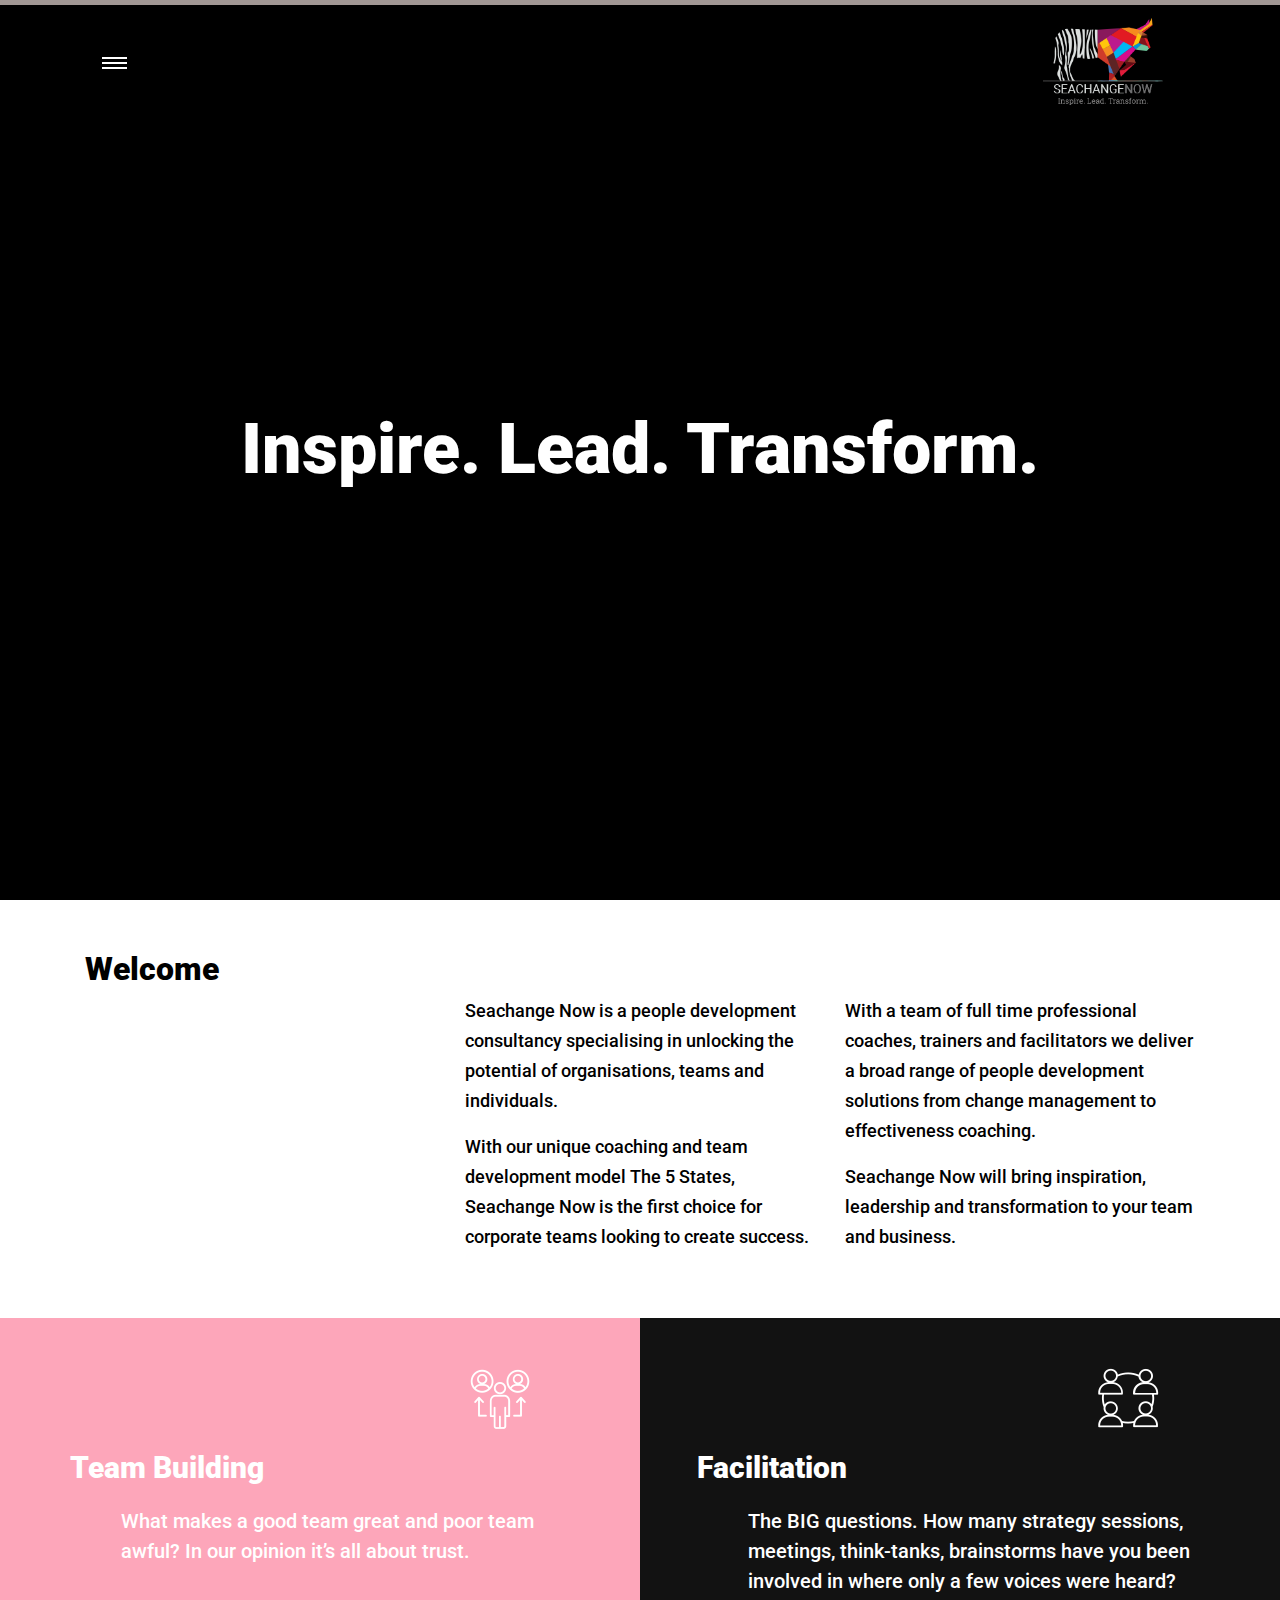
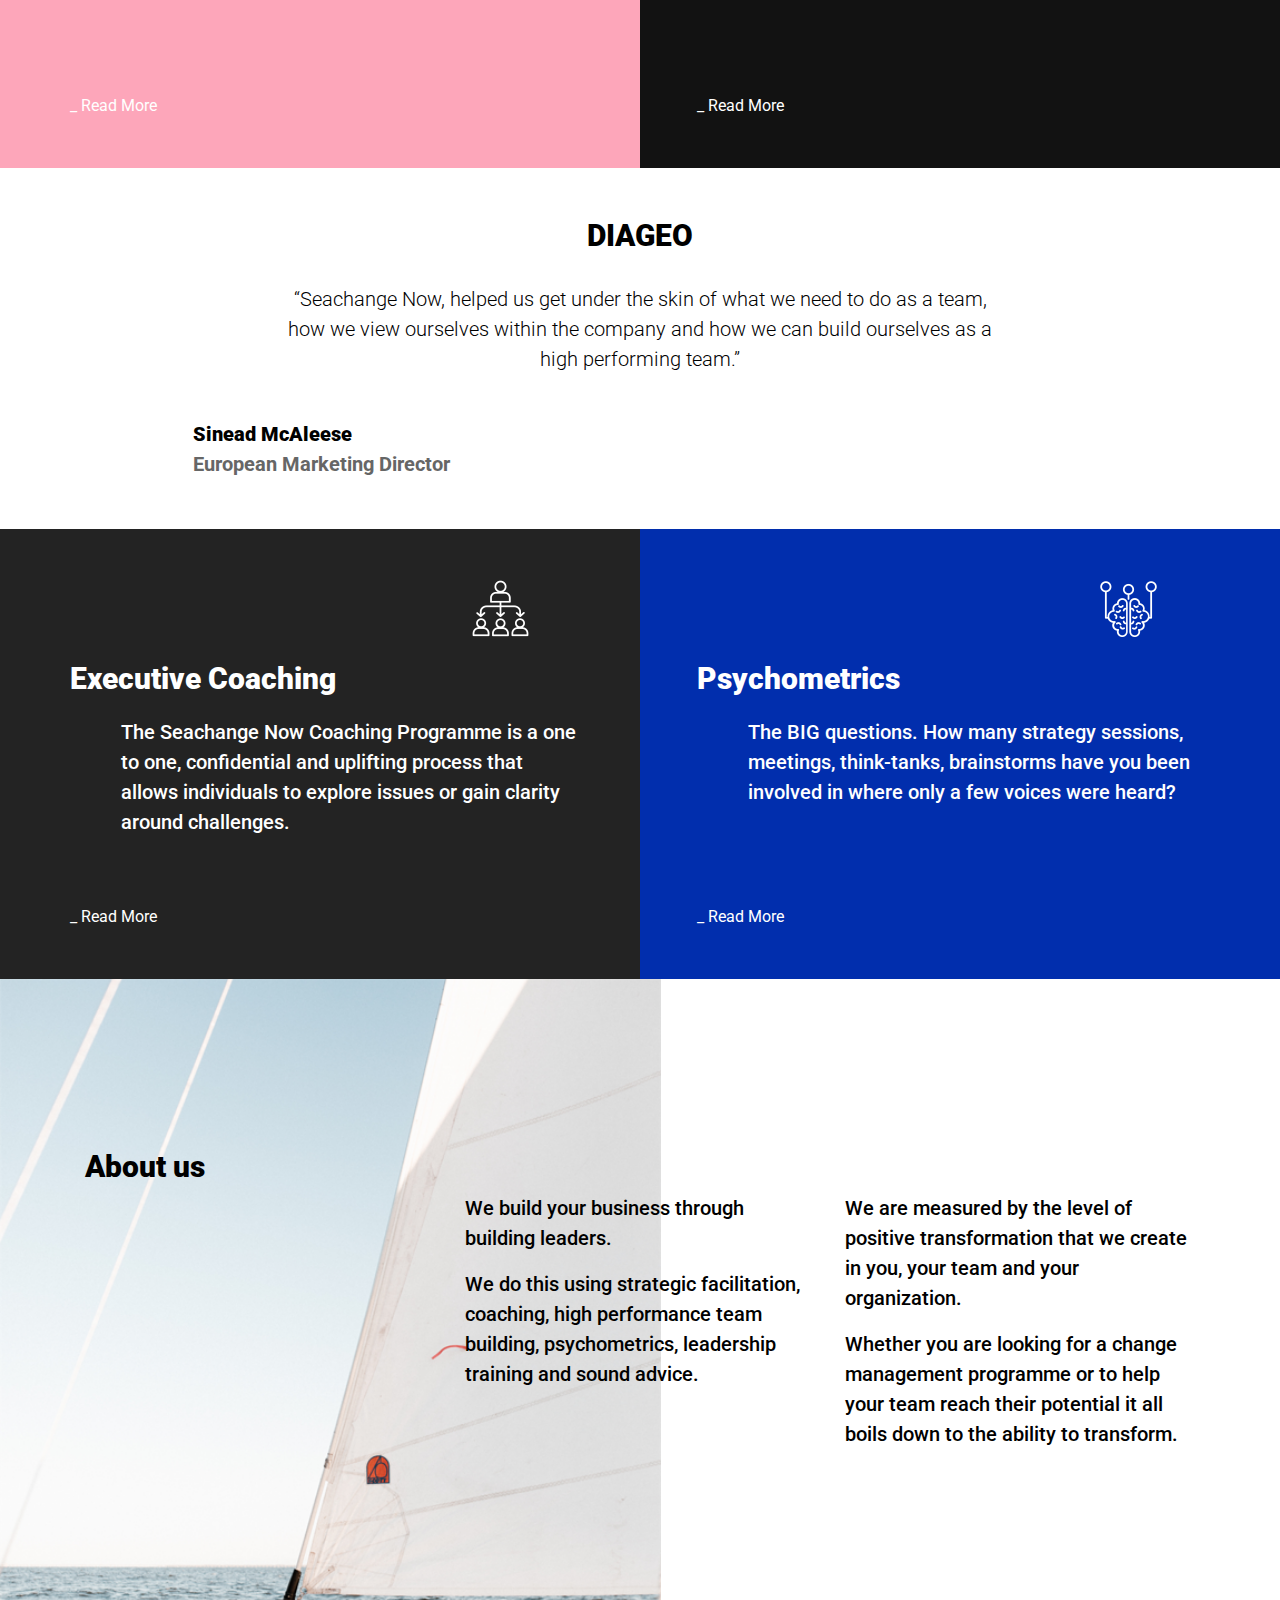
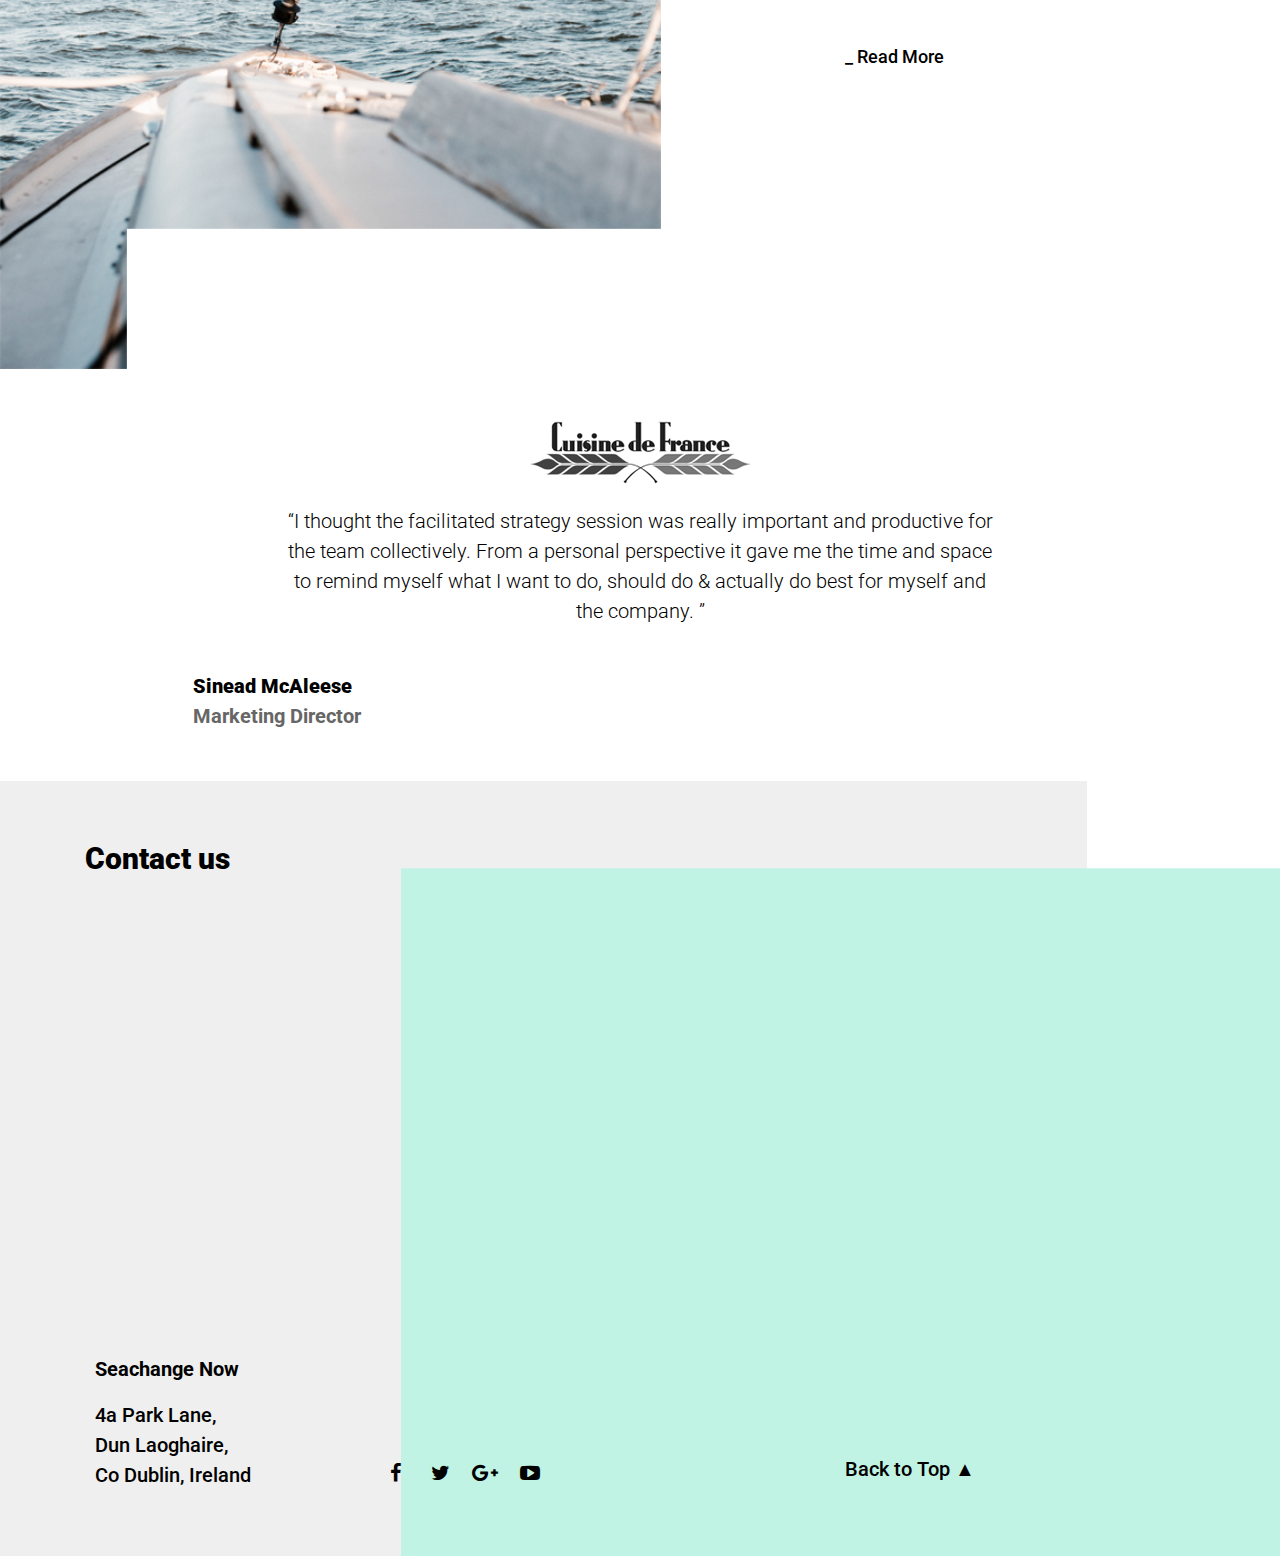
==== index.html @ 1ea8738c "done" ====
<!DOCTYPE html>
<html lang="en">
   <head>
      <meta charset="utf-8">
      <meta http-equiv="X-UA-Compatible" content="IE=edge">
      <meta name="viewport" content="width=device-width, initial-scale=1">
      <title>Seachang Now </title>
      <link href="css/bootstrap.min.css" rel="stylesheet">
      <link href="css/normalize.min.css" rel="stylesheet">
      <link href="css/style.css" rel="stylesheet">
      <link href="css/font-awesome.min.css" rel="stylesheet">
   </head>
   <body>
      <header>
         <div class="wrapper">
            <div class="top-header" id="header">
               <div class="container">
                  <nav class="navbar navbar-expand-md ">
                     <button class="navbar-toggler" type="button" data-toggle="collapse" data-target="#collapsibleNavbar">
                     <span class="navbar-toggler-icon"></span>
                     </button>
                     <!-- Brand -->
                     <a class="navbar-brand" href="#"><img src="images/logo.png" alt="logo"></a>
                     <!-- Navbar links -->
                     <div class="collapse navbar-collapse" id="collapsibleNavbar">
                        <ul class="navbar-nav">
                           <li class="nav-item">
                              <a class="nav-link" href="#">Home</a>
                           </li>
                           <li class="nav-item">
                              <a class="nav-link" href="#">About</a>
                           </li>
                           <li class="nav-item">
                              <a class="nav-link" href="#">Leaders</a>
                           </li>
                           <li class="nav-item">
                              <a class="nav-link" href="#">Contact</a>
                           </li>
                        </ul>
                     </div>
                  </nav>
               </div>
            </div>
            <div class="caption">
               <h2>Inspire. Lead. Transform.</h2>
            </div>
         </div>
      </header>
      <!-- =========================Header End=========================-->
      <Section class="welcome" id="">
         <div class="container">
            <h2>Welcome</h2>
            <div class="row">
               <div class="col-md-4 col-12 offset-md-4 offset-col-0">
                  <p>Seachange Now is a people development consultancy specialising in unlocking the potential of organisations, teams and individuals.</p>
                  <p>With our unique coaching and team development model The 5 States, Seachange Now is the first choice
                     for corporate teams looking to create success.
                  </p>
               </div>
               <div class="col-md-4 col-12 ">
                  <p>With a team of full time professional coaches, trainers and facilitators we deliver a broad range of people development solutions from change management to effectiveness coaching.</p>
                  <p> Seachange Now will bring inspiration, leadership and transformation to your team and business.</p>
               </div>
            </div>
         </div>
      </section>
      <!-- =========================About End=========================-->
      <section class="services">
         <div class="col6">
            <div class="left-sec">
               <div class="containr-l">
                  <div class="inner-section">
                     <img src="images/team-icon.png" alt="icons">
                     <h3>Team Building</h3>
                     <p>What makes a good team great and poor team awful? In our opinion it’s all about trust.</p>
                     <a href="#">_ Read More</a>
                  </div>
               </div>
            </div>
         </div>
         <div class="col6">
            <div class="right-sec">
               <div class="containr-r">
                  <div class="inner-section">
                     <img src="images/fac-icon.png" alt="icons">
                     <h3>Facilitation</h3>
                     <p>The BIG questions. How many strategy sessions, meetings, think-tanks, brainstorms have you been involved in where only a few voices
                        were heard?
                     </p>
                     <a href="#">_ Read More</a>
                  </div>
               </div>
            </div>
         </div>
      </section>
      <!-- =========================services End=========================-->
      <section class="test">
         <div class="container text-center">
            <div class="col-sm-10 offset-sm-1 offset-col-0">
               <h3>diageo</h3>
               <p>“Seachange Now, helped us get under the skin of what we need to do as a team, how we view ourselves within the company and how we can build ourselves as a high performing team.” </p>
               <p class="name"><b>Sinead McAleese</b></p>
               <p class="pos">European Marketing Director</p>
            </div>
         </div>
      </section>
      <!-- =========================test End=========================-->
      <section class="services mr-b-0">
         <div class="col6">
            <div class="left-sec blk">
               <div class="containr-l ">
                  <div class="inner-section">
                     <img src="images/ex-icon.png" alt="icons">
                     <h3>Executive Coaching</h3>
                     <p>The Seachange Now Coaching Programme is a one to one, confidential and uplifting process that allows individuals to explore issues or gain clarity around challenges. </p>
                     <a href="#">_ Read More</a>
                  </div>
               </div>
            </div>
         </div>
         <div class="col6">
            <div class="right-sec blu">
               <div class="containr-r ">
                  <div class="inner-section">
                     <img src="images/psy-icon.png" alt="icons">
                     <h3>Psychometrics</h3>
                     <p>The BIG questions. How many strategy sessions, meetings, think-tanks, brainstorms have you been involved in where only a few voices
                        were heard?
                     </p>
                     <a href="#">_ Read More</a>
                  </div>
               </div>
            </div>
         </div>
      </section>
      <!-- =========================services End=========================-->
      <section class="about">
         <div class="container">
         <h2>About us</h2>
         <div class="row">
            <div class="col-md-4 offset-md-4 offset-col-0">
               <p>We build your business through building leaders.</p>
               <p>We do this using strategic facilitation, coaching, high performance team building, psychometrics, leadership training and sound advice.</p>
            </div>
            <div class="col-md-4 ">
               <p>We are measured by the level of positive transformation that we create in you, your team and your organization.</p>
               <p>Whether you are looking for a change management programme or to help your team reach their potential it all boils down to the ability to transform.</p>
               <a href="#">_ Read More</a> 
            </div>
         </div>
      </section>
      <section class="test">
         <div class="container text-center">
            <div class="col-sm-10 offset-sm-1 offset-col-0">
               <img src="images/logo1.png" alt="logo1">
               <p>“I thought the facilitated strategy session was really important and productive for the team collectively. From a personal perspective it gave me the time and space to remind myself what I want to do, should do & actually do best for myself and the company. ”  </p>
               <p class="name"><b>Sinead McAleese</b></p>
               <p class="pos">Marketing Director</p>
            </div>
         </div>
      </section>
      <footer>
         <div class="container">
            <div class="row">
               <div class="col-md-8">
                  <div class="map">
                     <h2>Contact us</h2>
                     <iframe src="https://www.google.com/maps/embed?pb" width="" height="" frameborder="0" style="border:0" allowfullscreen></iframe>
                  </div>
               </div>
            </div>
            <div class="row">
               <div class="col-md-3">
                  <div class="contact-us">
                     <p><b>Seachange Now</b></p>
                     <ul>
                        <li>4a Park Lane,</li>
                        <li>Dun Laoghaire,</li>
                        <li>Co Dublin, Ireland</li>
                     </ul>
                  </div>
               </div>
               <div class="col-md-5">
                  <ul class="list-inline social">
                     <li><a href="" class="icon-facebook fa-facebook"></a></li>
                     <li><a href="" class="icon-twitter fa-twitter"></a></li>
                     <li><a href="" class="icon-google-plus fa-google-plus"></a></li>
                     <li><a href="" class="icon-youtube-play fa-youtube-play"></a></li>
                  </ul>
               </div>
               <div class="col-md-3">
                  <a href="#header" id="backToTop">Back to Top ▲</a>
               </div>
            </div>
         </div>
      </footer>
      <script src="js/jquery.min.js"></script>
      <script src="js/popper.min.js"></script>
      <script src="js/bootstrap.min.js"></script>
      <script>
         jQuery(document).ready(function($){
             $(window).scroll(function(){
                 if ($(this).scrollTop() > 50) {
                     $('#backToTop').fadeIn('slow');
                 } else {
                     $('#backToTop').fadeOut('slow');
                 }
             });
             $('#backToTop').click(function(){
                 $("html, body").animate({ scrollTop: 0 }, 500);
                 return false;
             });
         });
      </script>
   </body>
</html>
---- css/style.css ----
@import url('https://fonts.googleapis.com/css?family=Roboto:300,400,500,700,900');
* {
	box-sizing: border-box
}

body {
	font-family: 'Roboto', sans-serif;
}


/**======================Header============================**/

.wrapper {
	background: #000;
	position: relative;
	min-height: 100vh;
	border-top: 5px solid #a19794
}

.top-header .navbar-expand-md .navbar-toggler {
	display: block
}

.top-header .navbar-expand-md {
	justify-content: space-between;
	position: relative;
}

.top-header .navbar-expand-md .navbar-collapse {
	display: none !important;
	position: absolute;
	z-index: 99;
	background: #fff;
	left: 15px;
	width: 0;
	transition: .5s ease;
	top: 90px;
}

.top-header .navbar-expand-md .navbar-collapse.show:before {
	content: "";
	border-width: 0 12px 12px 12px;
	border-style: solid;
	border-color: transparent transparent #fff transparent;
	height: 0;
	width: 0;
	position: absolute;
	top: -12px;
	left: 8%;
}

.top-header .navbar-expand-md .navbar-collapse.collapse.show {
	display: block !important;
	width: 180px;
	transition: width.5s ease;
}

.navbar-brand img {
	max-width: 120px
}

button:hover,
button:focus,
a:hover,
a:focus {
	outline: 0;
	text-decoration: none
}

.top-header .navbar-expand-md .navbar-nav {
	display: block;
	flex-direction: column
}

.top-header .navbar-expand-md .navbar-nav li a {
	color: #000
}

.top-header .navbar-expand-md .navbar-toggler-icon {
	height: 2px;
	width: 25px;
	background: #fff;
	padding: 0;
	position: relative
}

.top-header .navbar-expand-md .navbar-toggler {
	padding: 0
}

.top-header .navbar-expand-md .navbar-toggler-icon:after,
.top-header .navbar-expand-md .navbar-toggler-icon:before {
	height: 2px;
	width: 25px;
	background: #fff;
	content: "";
	display: block;
	position: absolute;
}

.top-header .navbar-expand-md .navbar-toggler-icon:after {
	top: 5px;
}

.top-header .navbar-expand-md .navbar-toggler-icon:before {
	bottom: 5px;
}

.caption {
	text-align: center;
	position: absolute;
	top: 50%;
	left: 50%;
	transform: translate(-50%, -50%);
	width: 100%
}

.caption h2 {
	color: #fff;
	font-size: 70px;
	font-weight: 900;
}


/**==========================welcome section==========================**/

section {
	margin: 50px 0
}

.welcome h2 {
	font-weight: 900;
	color: #000
}

.welcome p {
	font-size: 18px;
	font-weight: 500;
	color: #000;
	line-height: 30px
}


/**==========================service section==========================**/

.left-sec {
	width: 100%;
	min-height: 450px;
	background: #fda6ba
}

.right-sec {
	width: 100%;
	min-height: 450px;
	background: #121212
}

.services {
	display: flex;
	flex-wrap: wrap;
	position: relative
}

.col6 {
	width: 50%;
	color: #fff
}

.containr-l {
	width: 570px;
	padding: 50px 0px;
	float: right;
	text-align: right
}

.containr-r {
	width: 570px;
	padding: 50px 0px;
	float: left;
	text-align: right
}

.containr-l .inner-section {
	width: 90%
}

.containr-l .inner-section img {
	margin-right: 10%
}

.containr-r .inner-section img {
	margin-right: 10%
}

.containr-r .inner-section {
	width: 90%;
	float: right
}

.containr-l p {
	margin-left: 10%;
	width: 90%;
	font-size: 20px;
	line-height: 30px;
	font-weight: 500;
}

.containr-r p {
	font-size: 20px;
	line-height: 30px;
	font-weight: 500;
	margin-left: 10%;
}

.containr-l h3,
.containr-r h3 {
	font-size: 30px;
	color: #fff;
	font-weight: 900;
	margin: 20px 0
}

.containr-l p,
.containr-l h3,
.containr-l a {
	text-align: left;
	display: block;
	color: #fff
}

.containr-r p,
.containr-r h3,
.containr-r a {
	text-align: left;
	display: block;
	color: #fff
}

.containr-r a,
.containr-l a {
	position: absolute;
	bottom: 50px
}

.containr-r a:hover,
.containr-l a:hover {
	letter-spacing: 2px;
	transition: .4s ease;
}

.about a:hover {
	letter-spacing: 2px;
	transition: .4s ease;
}


/**==================test==========================**/

.test h3 {
	font-size: 30px;
	color: #000;
	text-transform: uppercase;
	font-weight: 900;
	margin: 10px 0px 30px
}

.test p {
	font-size: 20px;
	line-height: 30px;
	font-weight: 300;
	color: #000;
	margin: 10px auto 45px;
	width: 80%;
}

.test p.name,
.test p.pos {
	text-align: left;
	margin: 0px 0;
	font-weight: 700;
	width: 100%
}

.test p.pos {
	color: #666
}


/**==================serv==========================**/

.blk {
	background: #232323
}

.blu {
	background: #012ead
}


/**========================about===========================**/

.mr-b-0 {
	margin-bottom: 0
}

.about {
	background: url(../images/about-img.png)no-repeat;
	margin: 0;
	background-size: contain;
	min-height: 990px;
	padding: 170px 0;
	position: relative
}

.about h2 {
	font-size: 30px;
	color: #000;
	font-weight: 900
}

.about p {
	font-size: 20px;
	color: #000;
	font-weight: 500;
	line-height: 30px
}

.about a {
	color: #000;
	font-size: 18px;
	font-weight: 500;
	position: absolute;
	top: 450px
}


/**===============================footer====================**/

footer {
	position: relative;
	background: url(../images/bg.png)no-repeat;
	width: 100%;
	background-size: cover;
	min-height: 600px;
	padding: 50px 0
}

.map h2 {
	font-size: 30px;
	color: #000;
	font-weight: 900;
	margin: 10px 0 30px
}

.contact-us {
	margin-top: 20px;
	margin-left: 10px
}

footer ul {
	list-style: none;
	padding: 0
}

footer p,
ul li {
	font-size: 20px;
	color: #000;
	font-weight: 500;
	line-height: 30px
}

.social {
	text-align: center;
	margin-top: 120px;
	padding: 0
}

.social li {
	height: 38px;
	width: 40px;
	border-radius: 50%;
	line-height: 38px;
	color: #000;
	text-align: center;
	font-size: 20px;
	overflow: hidden;
	-webkit-transition-duration: 0.7s;
	-moz-transition-duration: 0.7s;
	margin-left: 5px;
	-o-transition-duration: 0.7s;
	transition-duration: 0.7s;
	color: #000;
	float: left
}

.social li:hover {
	background: #000;
}

.social li a {
	color: #000;
	height: 200%;
	width: 100%;
	display: block;
	-webkit-transition-duration: top 0.7s;
	-moz-transition-duration: top 0.7s;
	-o-transition-duration: top 0.7s;
	transition-duration: 0.7s;
	position: relative;
	top: 0;
}

ul.social li:hover a {
	top: -37px;
	color: #fff
}

ul.social li a:after {
	text-align: center;
	position: absolute;
	width: inherit;
	height: 50%;
	left: 0;
	bottom: 0;
	line-height: 36px;
	color: #fff;
}

ul.social li a:hover {
	text-decoration: none
}

.icon-twitter::before,
.icon-twitter::after {
	content: "\f099";
	font-family: FontAwesome;
}

.icon-facebook::before,
.icon-facebook::after {
	content: "\f09a";
	font-family: FontAwesome;
}

.icon-google-plus::before,
.icon-google-plus::after {
	content: "\f0d5";
	font-family: FontAwesome;
}

.icon-youtube-play::before,
.icon-youtube-play::after {
	content: "\f16a";
	font-family: FontAwesome;
}

#backToTop {
	margin-top: 120px;
	color: #000;
	font-size: 20px;
	font-weight: 500;
	display: block
}

.map iframe {
	width: 750px;
	height: 420px
}


/**========responsive for large screen =========  **/

@media (min-width:1601px) {
	.about {
		min-height: 1320px;
	}
	.top-header .navbar-expand-md .navbar-toggler-icon {
		width: 30px;
		height: 3px;
	}
	.top-header .navbar-expand-md .navbar-toggler-icon:before {
		bottom: 7px;
		width: 30px;
		height: 3px;
	}
	.top-header .navbar-expand-md .navbar-toggler-icon:after {
		top: 7px;
		width: 30px;
		height: 3px;
	}
}


/**========responsive for medium screen tablet=========  **/

@media (min-width:992px) and ( max-width:1024px) {
	.map iframe {
		width: 550px;
		height: 320px
	}
	.social {
		margin-left: 65px
	}
	.containr-r,
	.containr-l {
		width: 480px
	}
	.navbar-brand img {
		max-width: 100px;
	}
	.about{
		min-height:710px
	}
	.about a{
		    top: 380px;

	}
}


/**========responsive for medium screen tablet=========  **/

@media (min-width:768px) and ( max-width:991px) {
	.navbar-brand img {
		max-width: 80px;
	}
	.caption h2 {
		font-size: 56px;
	}
	.containr-r,
	.containr-l {
		width: 360px
	}
	.about {
		min-height: 650px
	}
	.map iframe {
		width: 450px;
		height: 220px
	}
	.contact-us {
		margin-left: 0
	}
}


/** mobile responsive **/

@media ( max-width:767px) {
	.navbar-brand img {
		max-width: 50px;
	}
	.top-header .navbar-expand-md .navbar-nav {
		padding: 0 10px;
	}
	.top-header .navbar-expand-md .navbar-collapse {
		top: 60px;
	}
	.caption h2 {
		font-size: 40px
	}
	.welcome p {
		font-size: 15px;
		line-height: 20px
	}
	section {
		margin: 20px 0
	}
	.containr-l {
		width: 100%;
		padding: 0 15px
	}
	.containr-r {
		width: 100%;
		padding: 0 15px
	}
	.col6 {
		width: 100%;
	}
	.left-sec {
		padding: 20px 0;
		min-height: 330px;
	}
	.right-sec {
		padding: 20px 0;
		min-height: 330px;
	}
	.containr-r .inner-section {
		width: 100%
	}
	.containr-r a,
	.containr-l a {
		position: static;
	}
	.containr-r p,
	.containr-l p {
		font-size: 15px;
		line-height: 20px
	}
	.containr-l h3,
	.containr-r h3 {
		font-size: 22px
	}
	.test p {
		width: 100%;
		font-size: 15px;
		line-height: 20px
	}
	.about p {
		font-size: 15px;
		line-height: 20px
	}
	.about {
		min-height: 480px;
		background-size: cover
	}
	.about a {
		position: static
	}
	.map iframe {
		width: 650px;
		height: 300px
	}
	.social {
		margin-top: 20px
	}
	#backToTop {
		margin-top: 20px;
		float: right
	}
}


/**====mobile landsacpe=======**/

@media (min-width:570px) and ( max-width:767px) {
	.col6 {
		width: 50%;
	}
	.navbar-brand img {
		max-width: 70px;
	}
	.about {
		min-height: 400px
	}
	#backToTop {
		margin-top: -30px;
	}
}
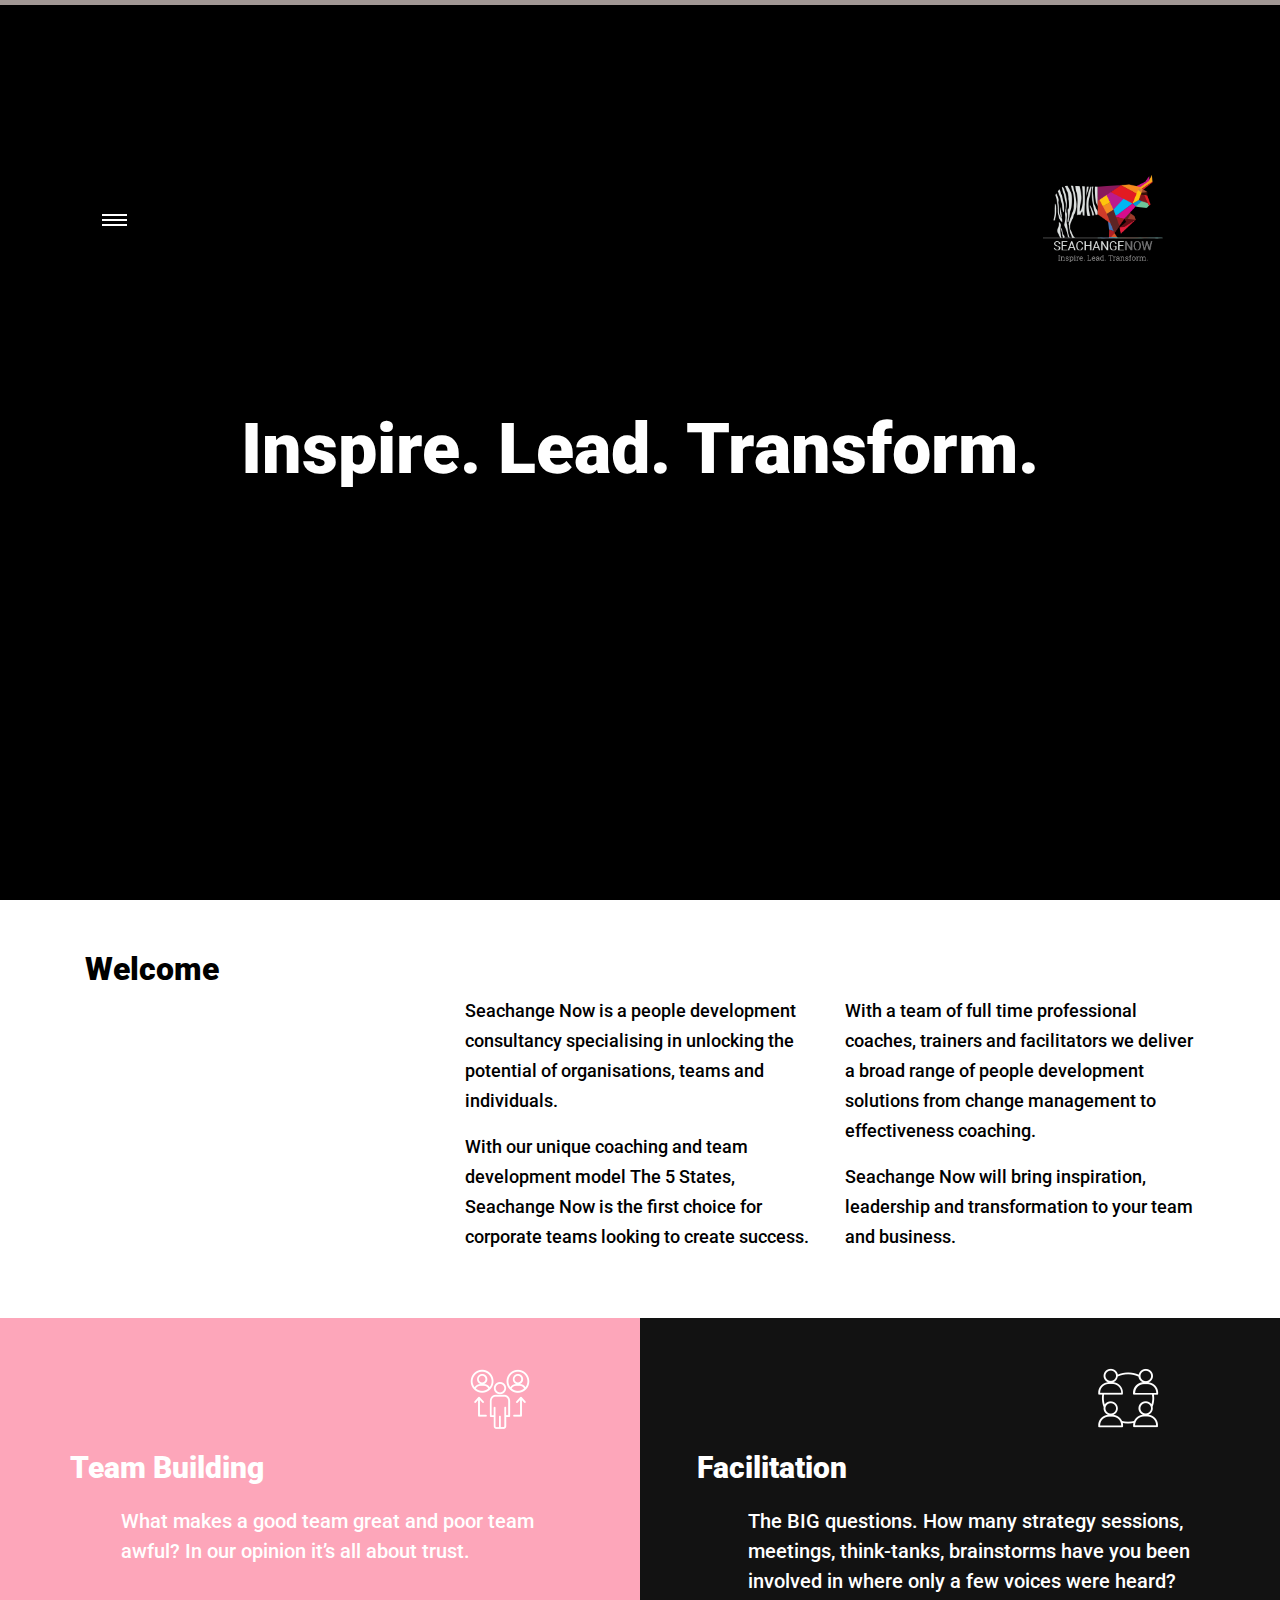
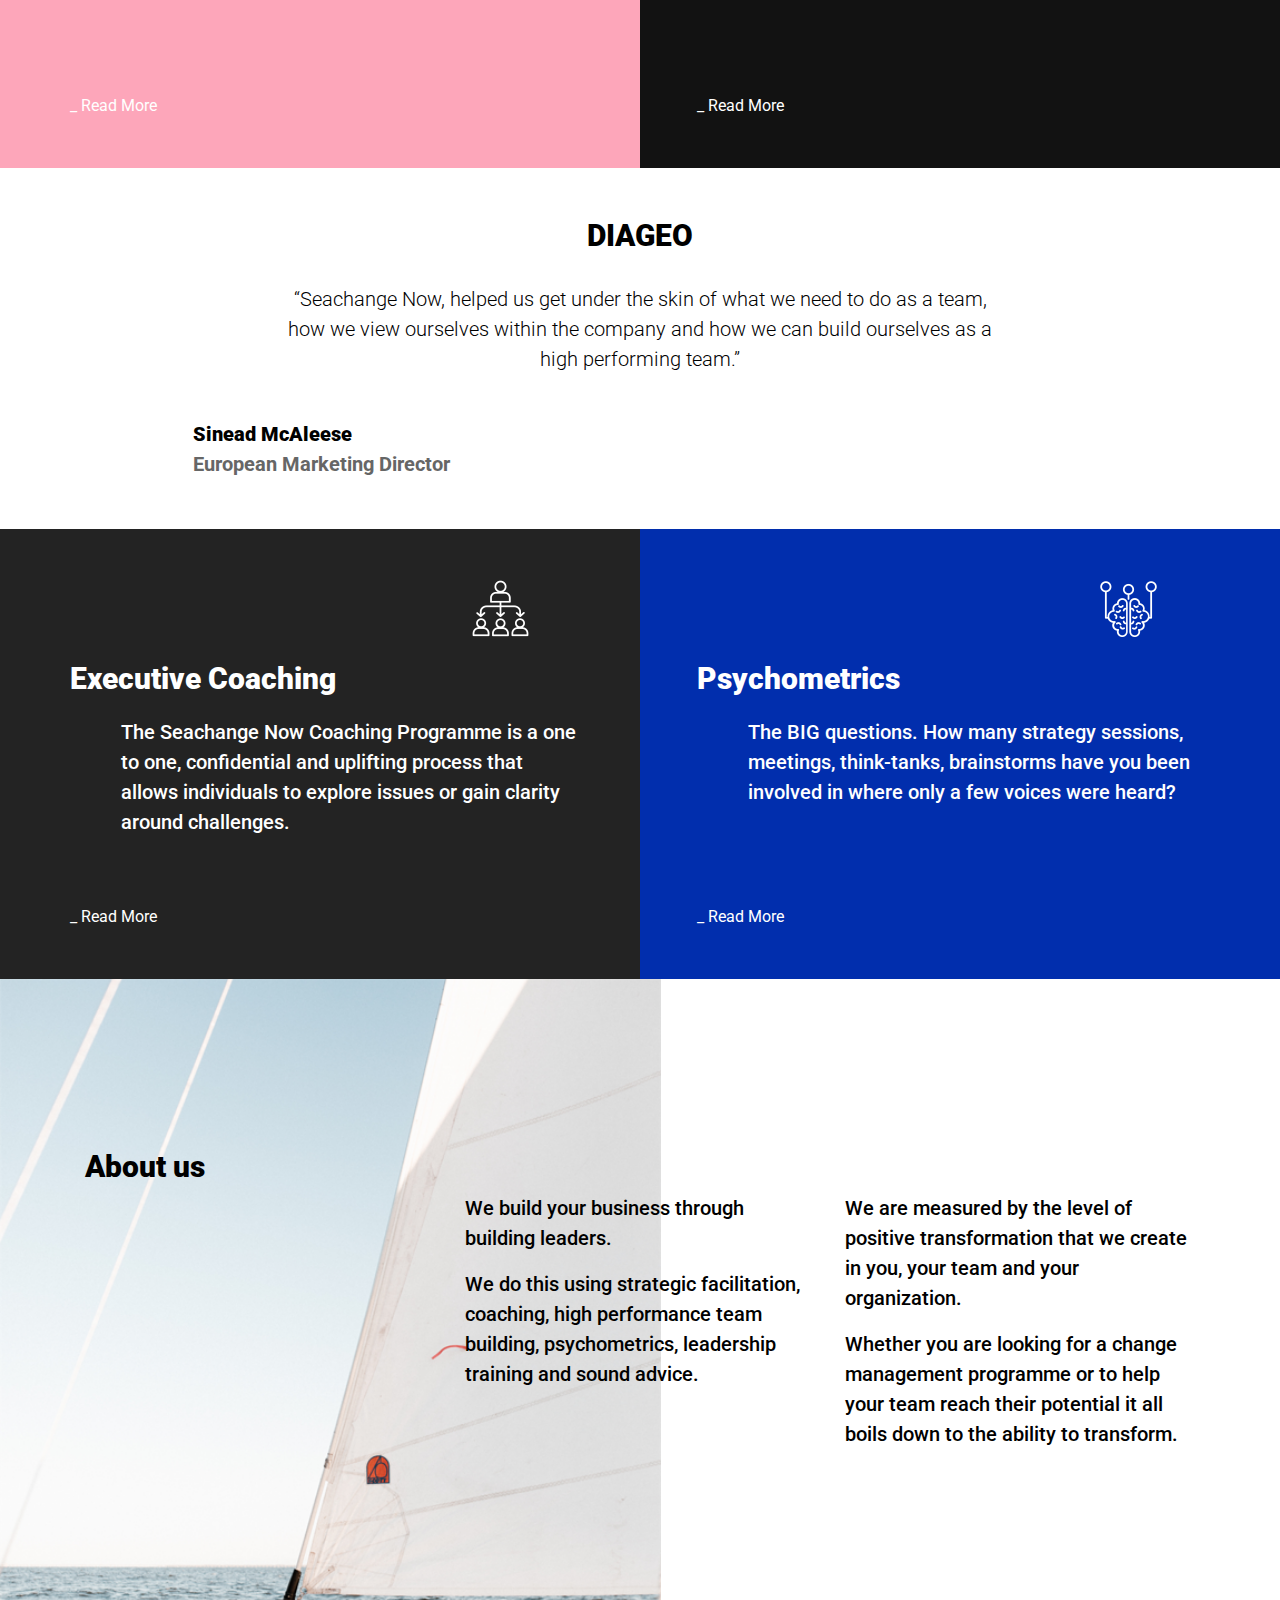
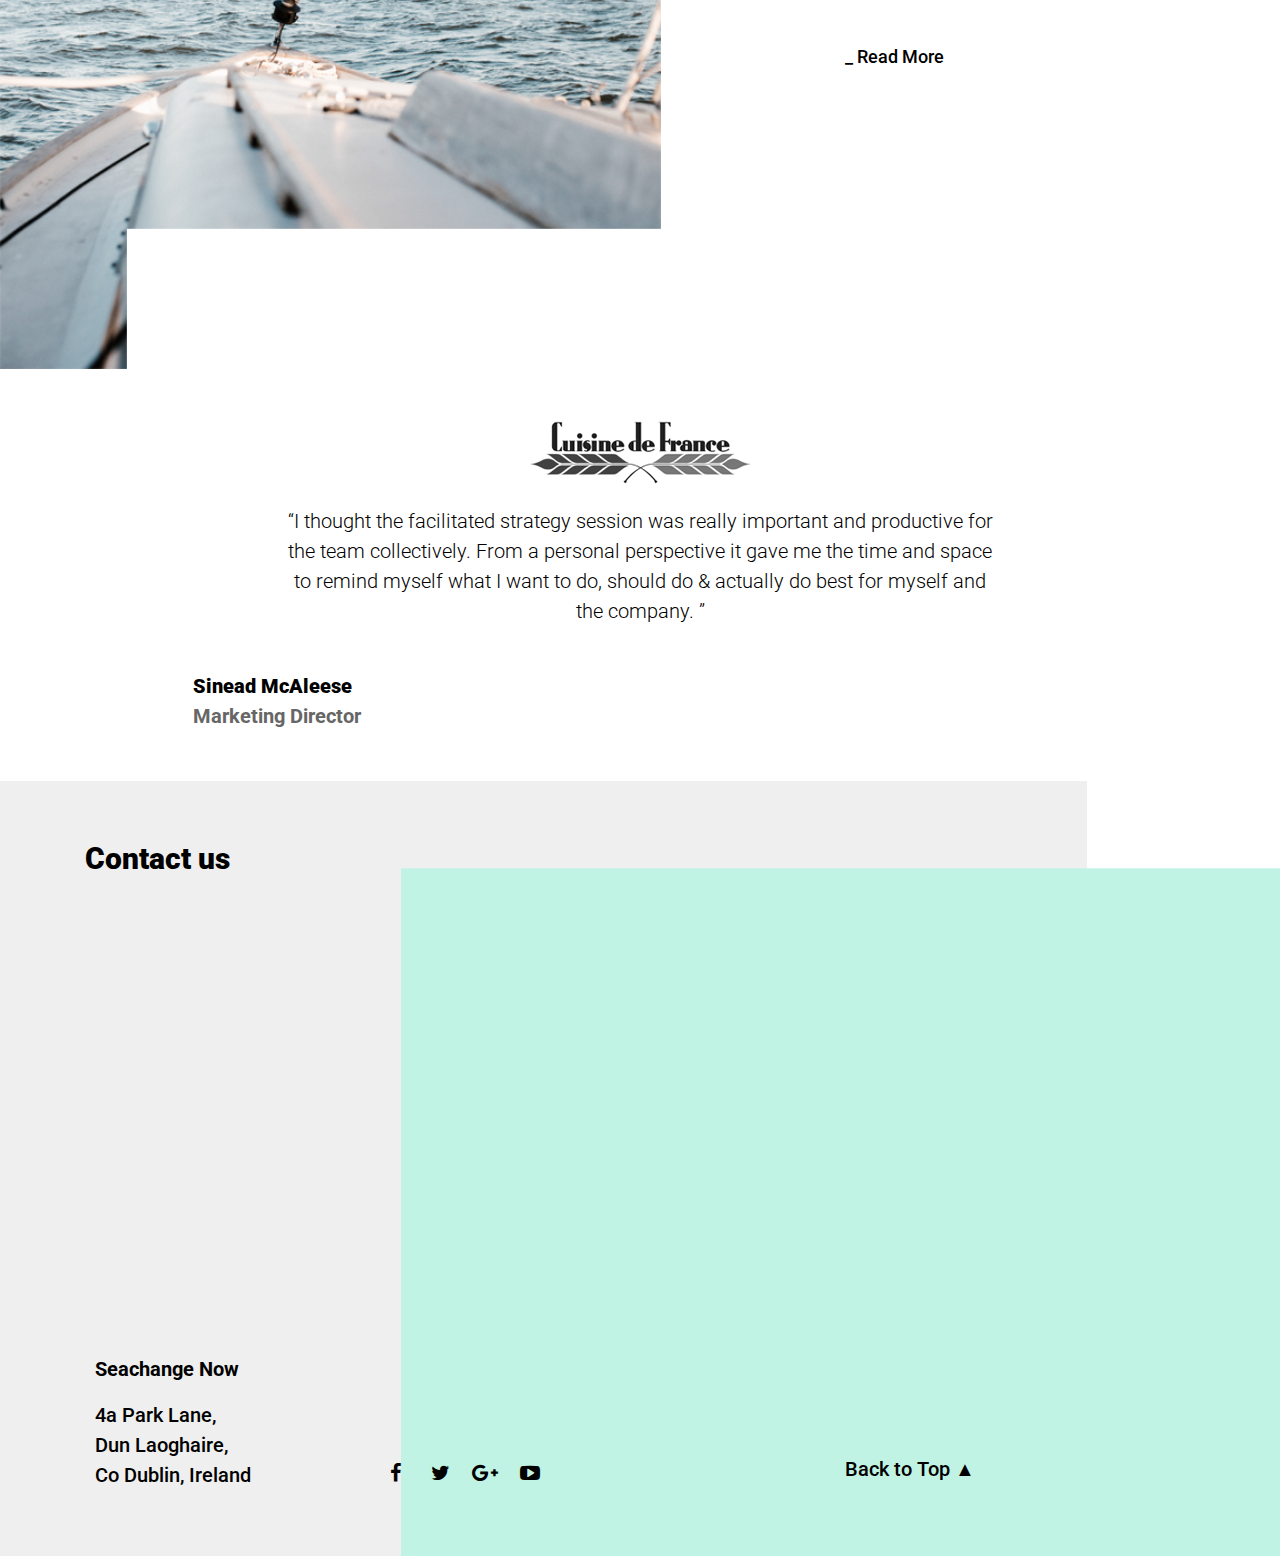
==== commit 2d38b4f1: "video" ====
--- a/index.html
+++ b/index.html
@@ -4,15 +4,22 @@
       <meta charset="utf-8">
       <meta http-equiv="X-UA-Compatible" content="IE=edge">
       <meta name="viewport" content="width=device-width, initial-scale=1">
-      <title>Seachang Now </title>
+      <title>Seachange Now</title>
       <link href="css/bootstrap.min.css" rel="stylesheet">
       <link href="css/normalize.min.css" rel="stylesheet">
       <link href="css/style.css" rel="stylesheet">
+        <link href="css/">
       <link href="css/font-awesome.min.css" rel="stylesheet">
    </head>
    <body>
       <header>
          <div class="wrapper">
+             <div class="video-background">
+	       <div class="_pattern-overlay"></div>
+	
+	<!-- MUST set &playlist=sameVideoID to loop -->
+	       <iframe class="_youtube-iframe" src="https://www.youtube.com/embed/0vrdgDdPApQ?controls=0&showinfo=0&rel=0&autoplay=1&loop=1&vq=medium&playlist=0vrdgDdPApQ" frameborder="0" allowfullscreen></iframe>
+             </div>
             <div class="top-header" id="header">
                <div class="container">
                   <nav class="navbar navbar-expand-md ">
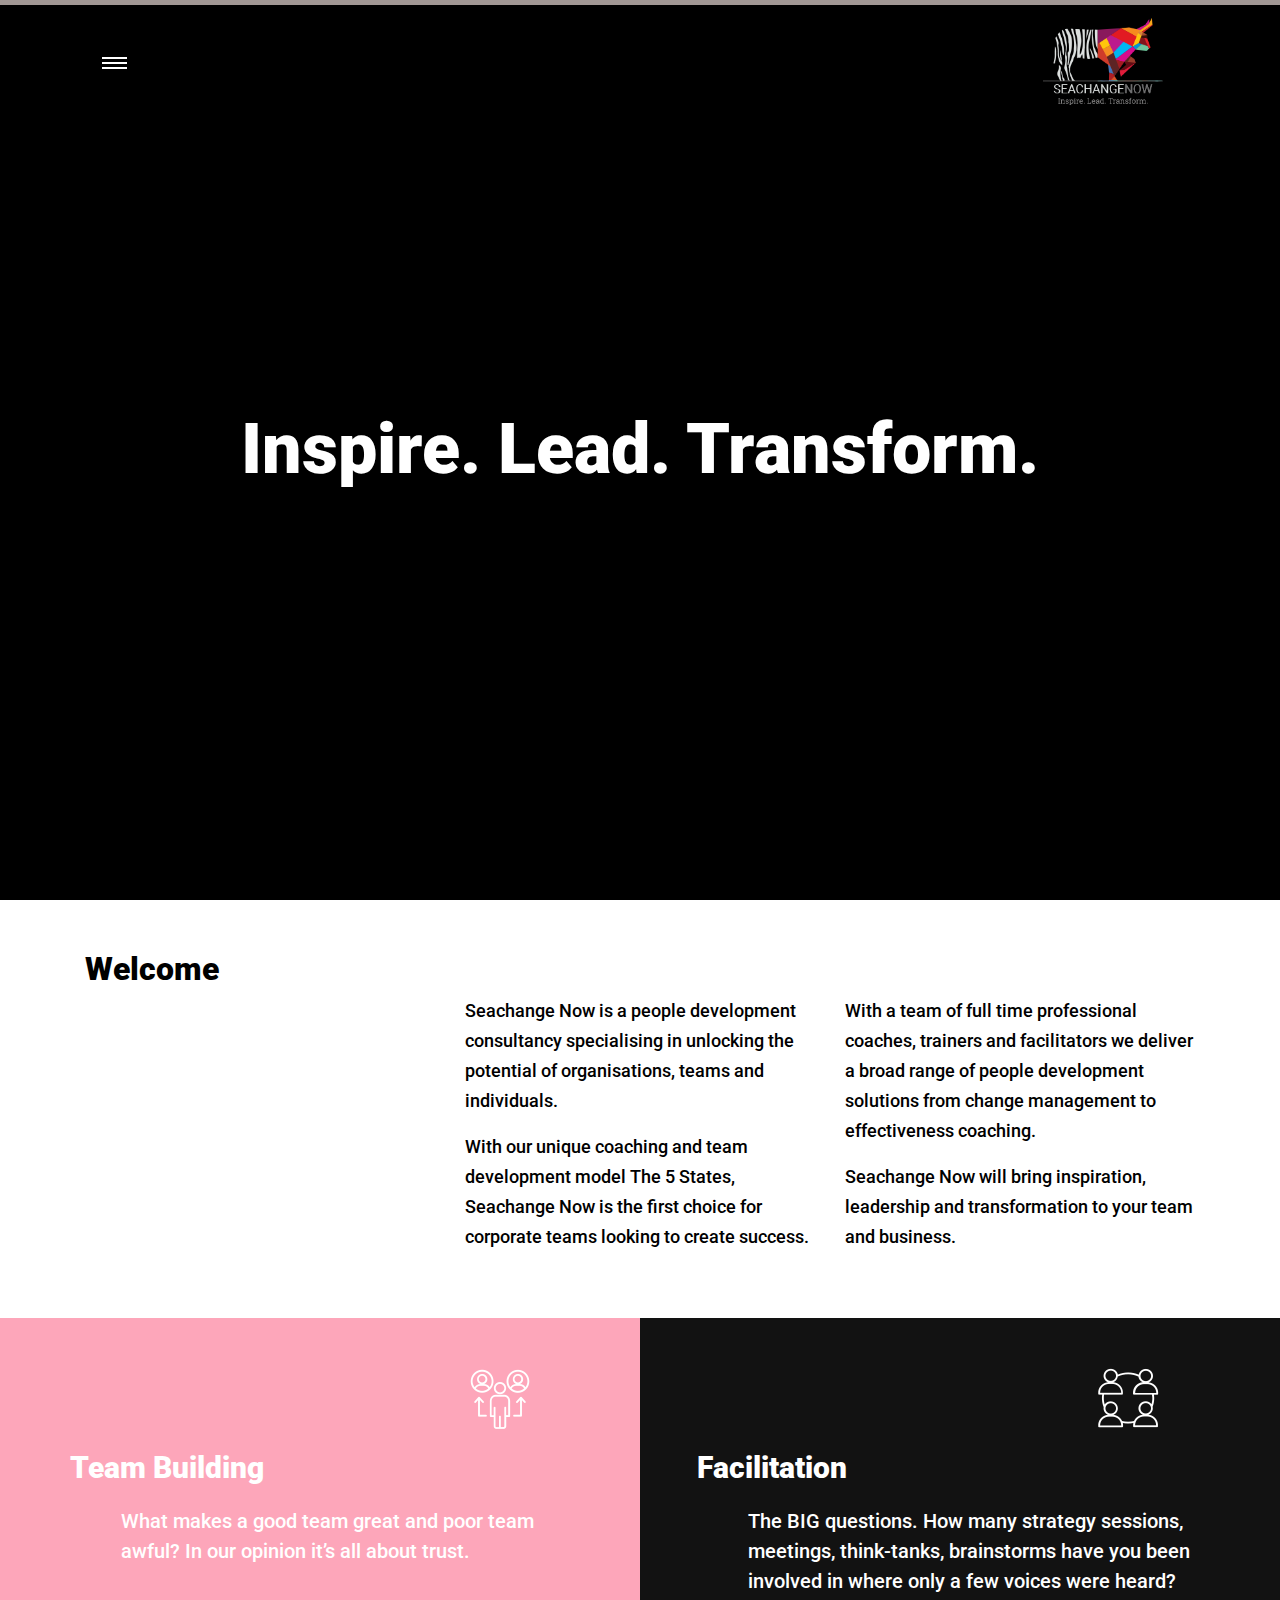
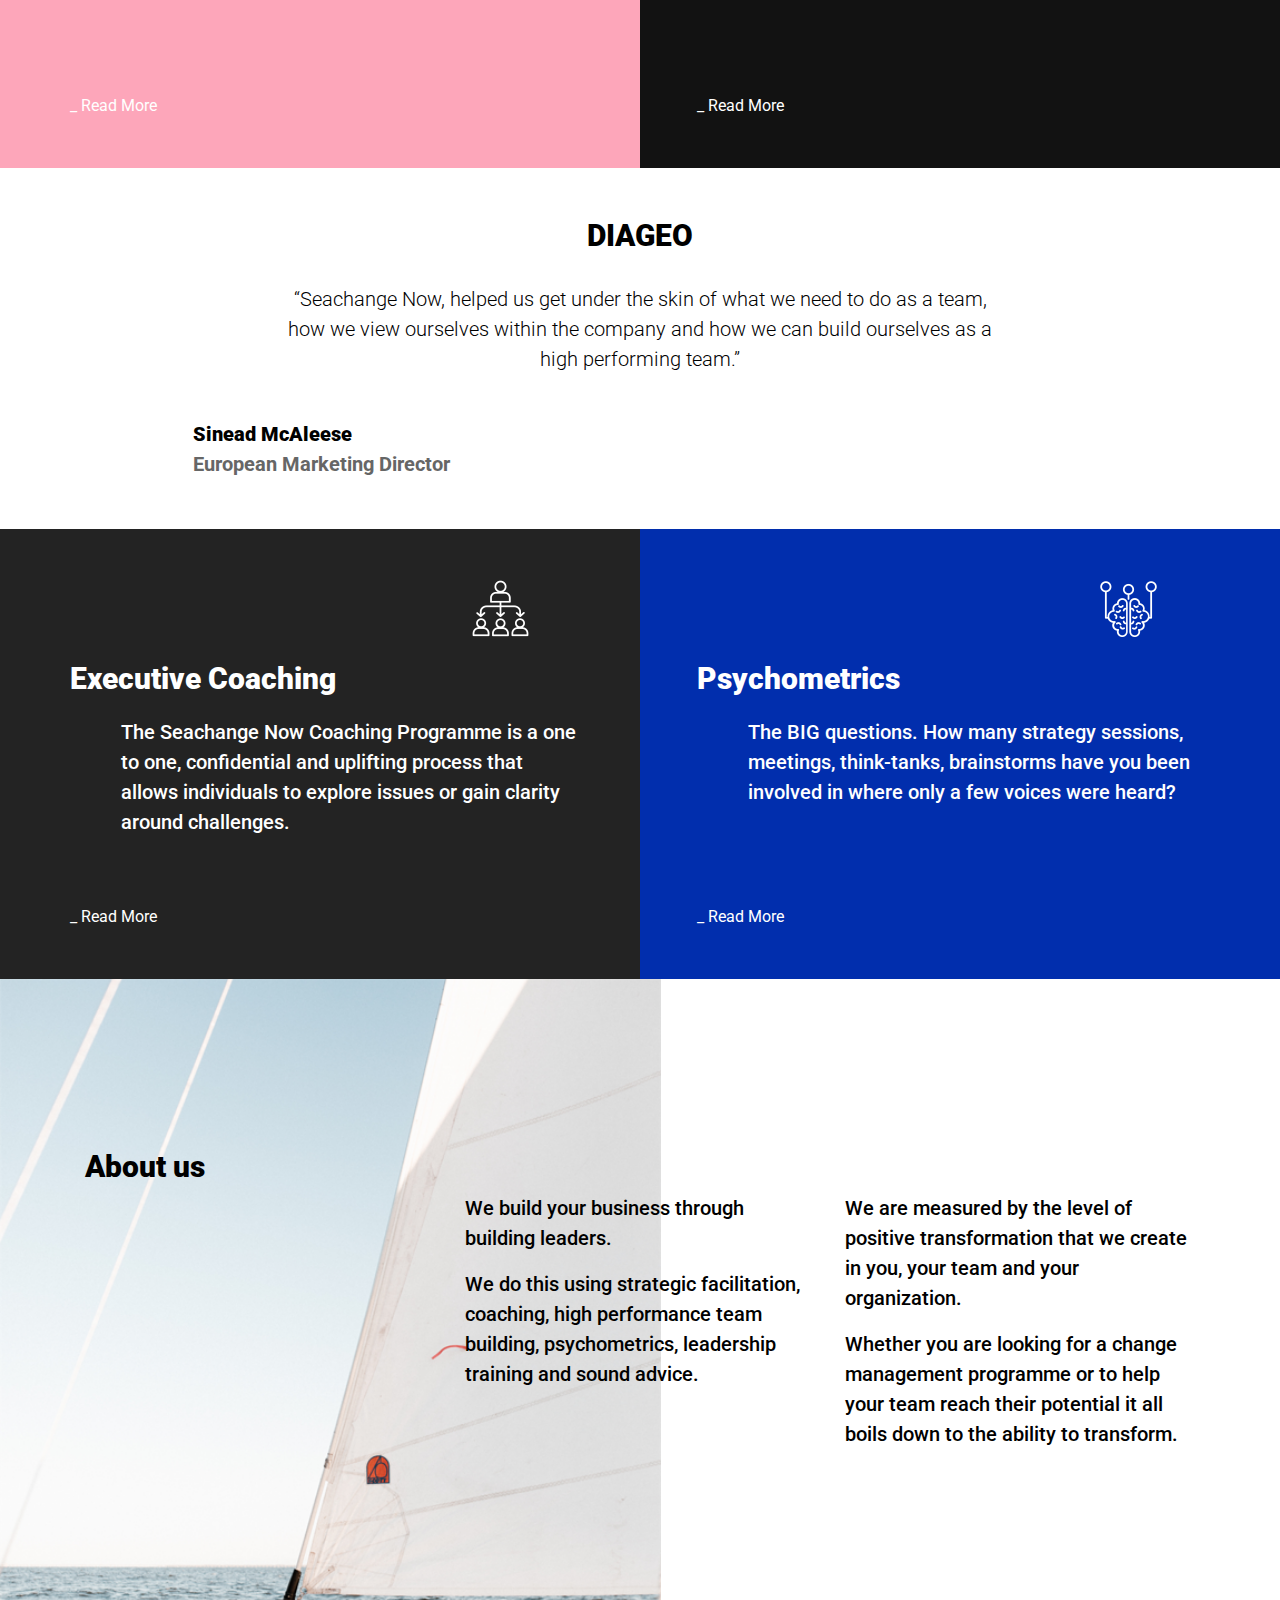
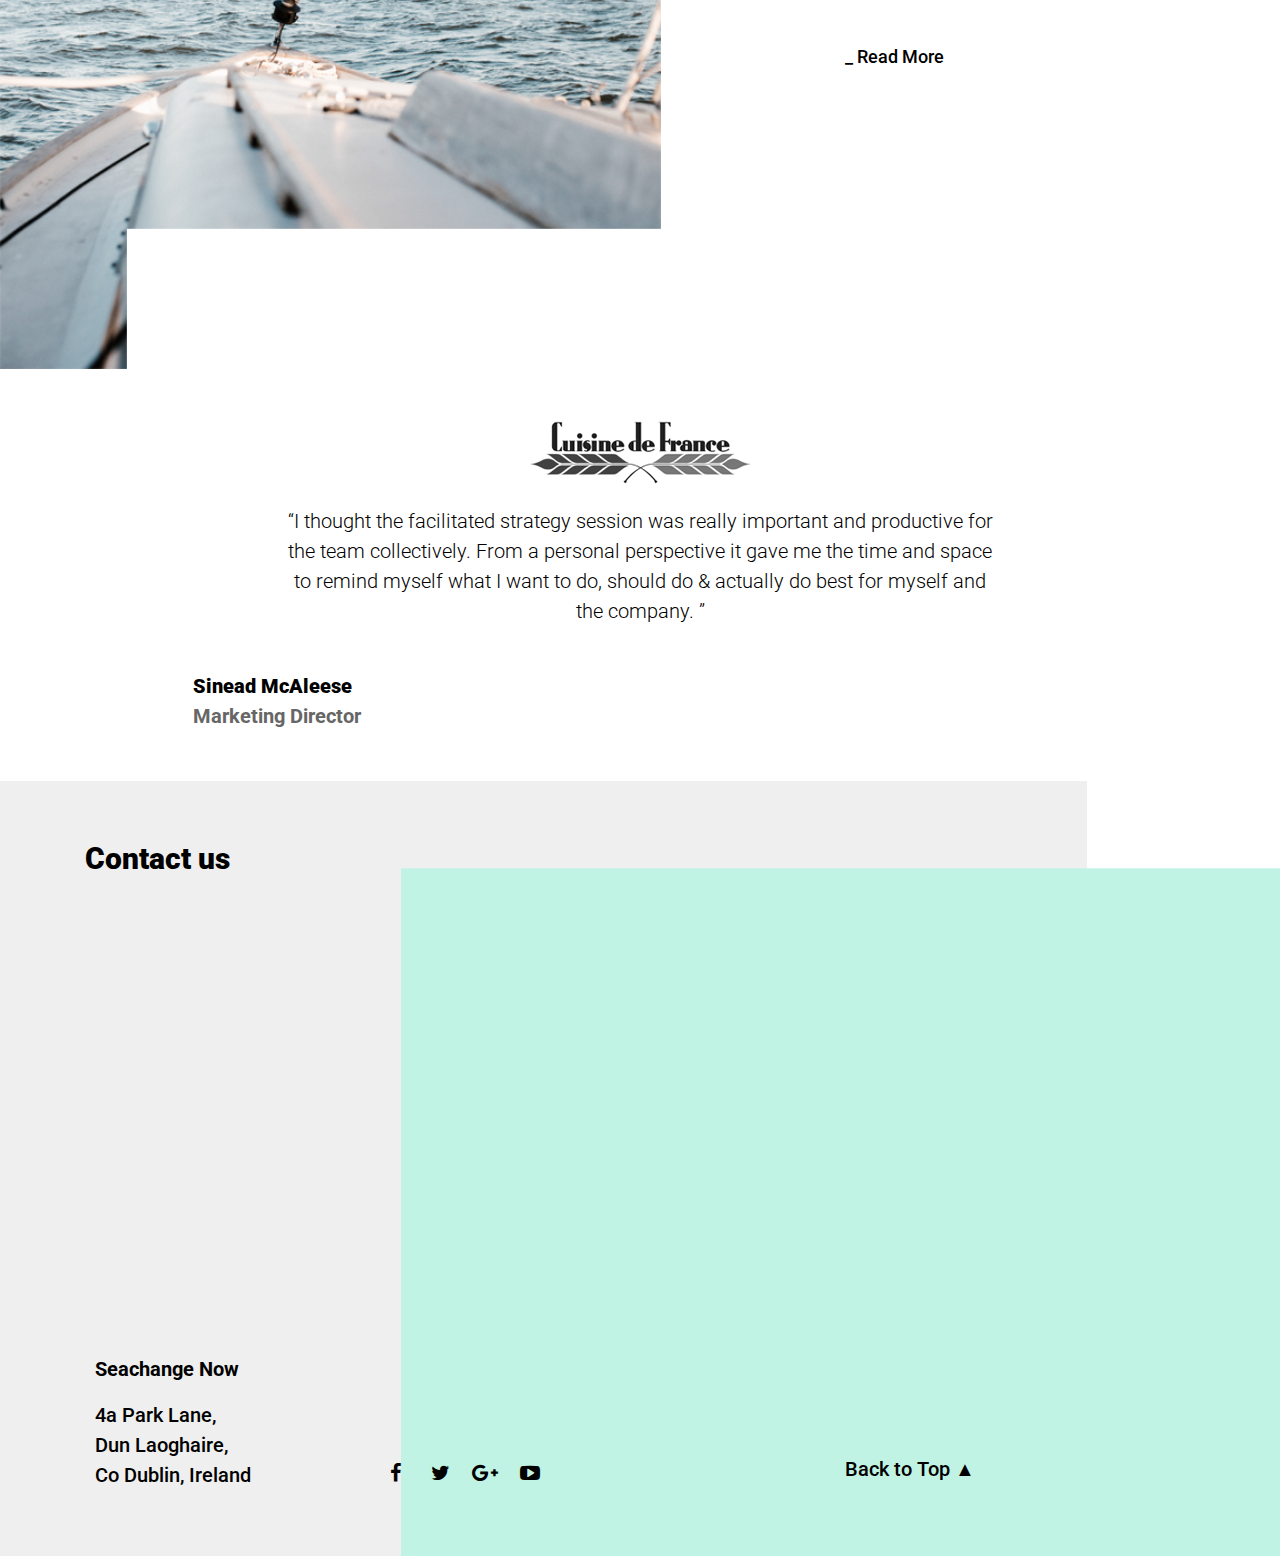
==== commit 050bcd07: "video" ====
--- a/index.html
+++ b/index.html
@@ -8,18 +8,12 @@
       <link href="css/bootstrap.min.css" rel="stylesheet">
       <link href="css/normalize.min.css" rel="stylesheet">
       <link href="css/style.css" rel="stylesheet">
-        <link href="css/">
+       <link href="css/video.scss" rel="stylesheet">
       <link href="css/font-awesome.min.css" rel="stylesheet">
    </head>
    <body>
       <header>
          <div class="wrapper">
-             <div class="video-background">
-	       <div class="_pattern-overlay"></div>
-	
-	<!-- MUST set &playlist=sameVideoID to loop -->
-	       <iframe class="_youtube-iframe" src="https://www.youtube.com/embed/0vrdgDdPApQ?controls=0&showinfo=0&rel=0&autoplay=1&loop=1&vq=medium&playlist=0vrdgDdPApQ" frameborder="0" allowfullscreen></iframe>
-             </div>
             <div class="top-header" id="header">
                <div class="container">
                   <nav class="navbar navbar-expand-md ">
@@ -49,12 +43,12 @@
                </div>
             </div>
             <div class="caption">
-               <h2>Inspire. Lead. Transform.</h2>
+                <h2>Inspire. Lead. Transform.</h2>
             </div>
          </div>
       </header>
       <!-- =========================Header End=========================-->
-      <Section class="welcome" id="">
+      <section class="welcome" id="">
          <div class="container">
             <h2>Welcome</h2>
             <div class="row">
@@ -219,5 +213,9 @@
              });
          });
       </script>
+          <script>
+          jQuery(document).ready(function($) {
+});
+          </script>
    </body>
 </html>